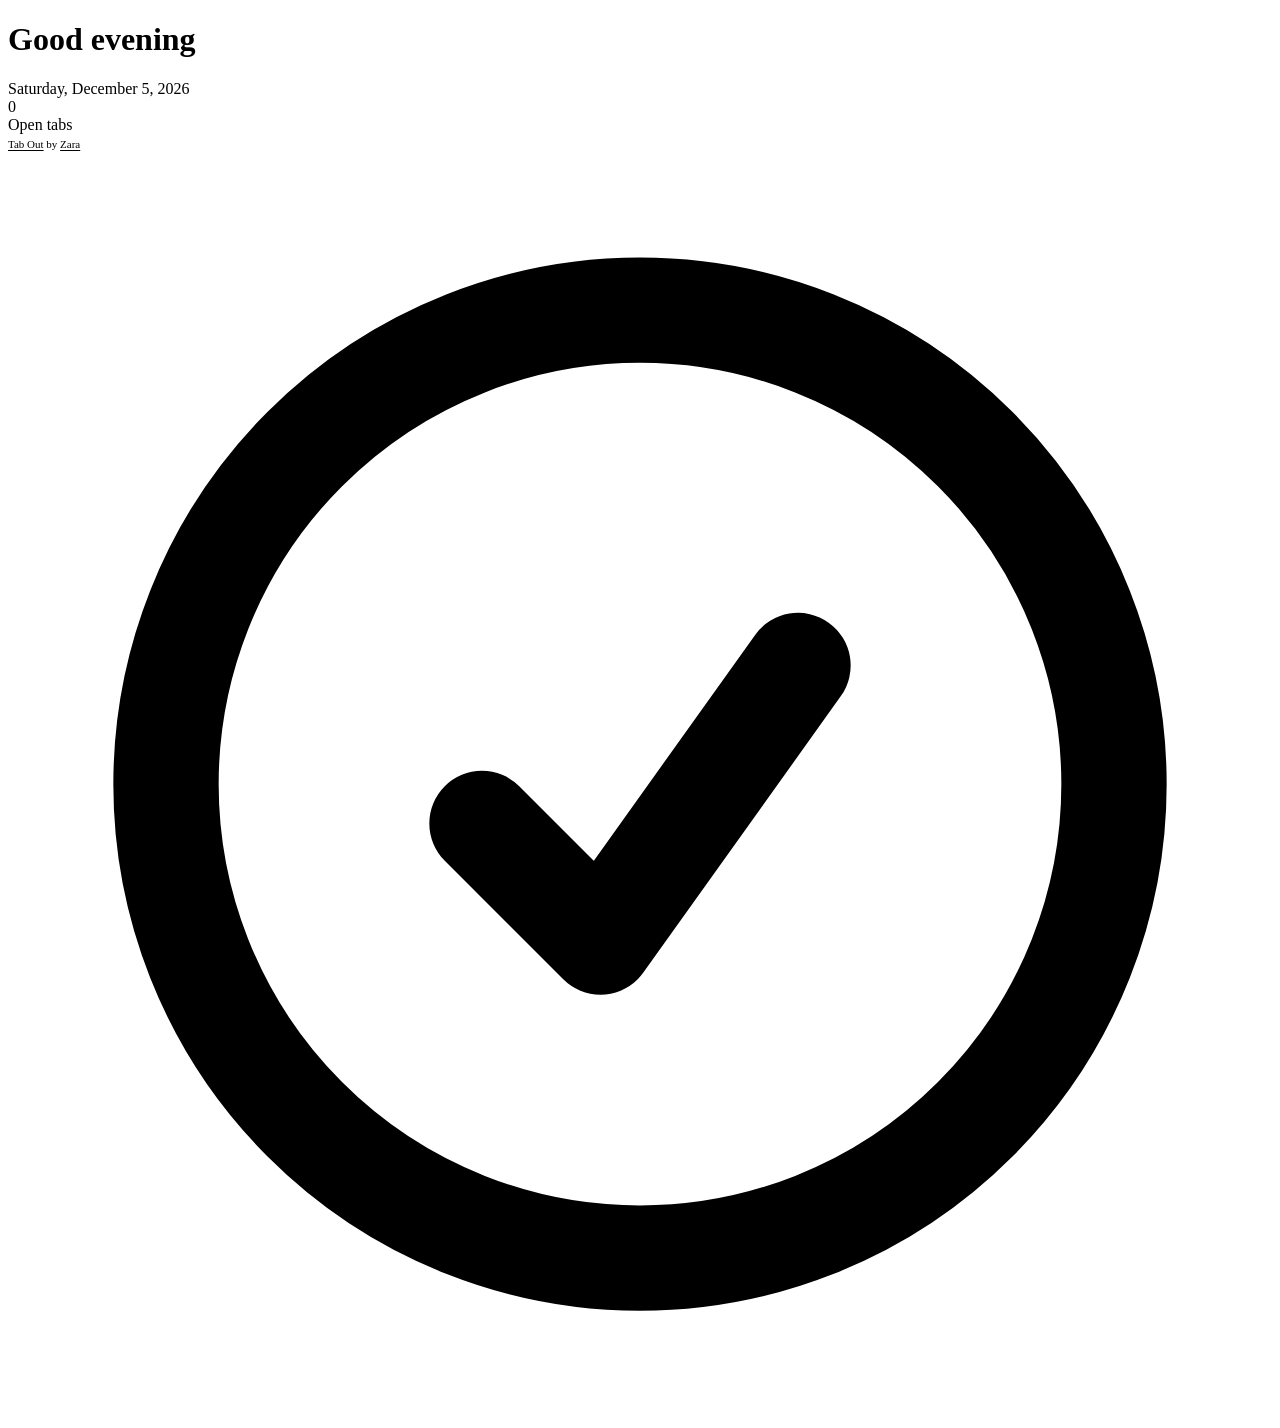
==== dashboard/index.html @ 4fc22e02 "Redesign dashboard for tab groups focus Left pane: - Chrome tab groups with collapsible tabs list - " ====
<!DOCTYPE html>
<html lang="en">
<head>
  <meta charset="UTF-8">
  <meta name="viewport" content="width=device-width, initial-scale=1.0">
  <title>Tab Out</title>

  <!-- Google Fonts: Newsreader (for headings/numbers) + DM Sans (for body text) -->
  <link rel="preconnect" href="https://fonts.googleapis.com">
  <link href="https://fonts.googleapis.com/css2?family=Newsreader:ital,opsz,wght@0,6..72,300;0,6..72,400;0,6..72,500;1,6..72,300;1,6..72,400&family=DM+Sans:wght@300;400;500;600&display=swap" rel="stylesheet">

  <link rel="stylesheet" href="style.css">
</head>
<body>
<div class="container">

  <!-- ================================================================
       UPDATE BANNER — appears when a new version is available on GitHub
       Hidden by default; app.js shows it if /api/update-status returns
       updateAvailable: true. Dismissible for the session with the X button.
       ================================================================ -->
  <div id="updateBanner" style="display:none" class="update-banner" role="alert" aria-live="polite">
    <div class="update-banner-left">
      <!-- Arrow-up-circle icon (Heroicons outline) — signals "something new" -->
      <svg xmlns="http://www.w3.org/2000/svg" fill="none" viewBox="0 0 24 24" stroke-width="1.5" stroke="currentColor" class="update-banner-icon">
        <path stroke-linecap="round" stroke-linejoin="round" d="M15 11.25l-3-3m0 0l-3 3m3-3v7.5M21 12a9 9 0 1 1-18 0 9 9 0 0 1 18 0z" />
      </svg>
      <span class="update-banner-text">A new version of Tab Out is available.</span>
    </div>
    <div class="update-banner-right">
      <!-- "Update now" button — triggers POST /api/update -->
      <button class="update-banner-btn" id="updateNowBtn">Update now</button>
      <!-- Dismiss button — hides the banner for this session only -->
      <button class="update-banner-dismiss" id="updateBannerDismiss" aria-label="Dismiss update notification">
        <svg xmlns="http://www.w3.org/2000/svg" fill="none" viewBox="0 0 24 24" stroke-width="2" stroke="currentColor">
          <path stroke-linecap="round" stroke-linejoin="round" d="M6 18L18 6M6 6l12 12" />
        </svg>
      </button>
    </div>
  </div>

  <!-- ================================================================
       HEADER — greeting on the left
       ================================================================ -->
  <header>
    <div class="header-left">
      <!-- "Good afternoon" — written by getGreeting() in app.js -->
      <h1 id="greeting"></h1>
      <!-- "Friday, April 4, 2026" — written by getDateDisplay() in app.js -->
      <div class="date" id="dateDisplay"></div>
    </div>
  </header>

  <!-- ================================================================
       TAB OUT DUPES BANNER — appears when you have extra Tab Out tabs open
       Hidden by default; app.js shows it when dupeTabOutCount > 1
       ================================================================ -->
  <div class="tab-cleanup-banner" id="tabOutDupeBanner" style="display:none">
    <div class="tab-cleanup-left">
      <div class="tab-cleanup-icon">
        <svg xmlns="http://www.w3.org/2000/svg" fill="none" viewBox="0 0 24 24" stroke-width="1.5" stroke="currentColor">
          <path stroke-linecap="round" stroke-linejoin="round" d="M15.75 17.25v3.375c0 .621-.504 1.125-1.125 1.125h-9.75a1.125 1.125 0 0 1-1.125-1.125V7.875c0-.621.504-1.125 1.125-1.125H6.75a9.06 9.06 0 0 1 1.5.124m7.5 10.376h3.375c.621 0 1.125-.504 1.125-1.125V11.25c0-4.46-3.243-8.161-7.5-8.876a9.06 9.06 0 0 0-1.5-.124H9.375c-.621 0-1.125.504-1.125 1.125v3.5m7.5 10.375H9.375a1.125 1.125 0 0 1-1.125-1.125v-9.25m12 6.625v-1.875a3.375 3.375 0 0 0-3.375-3.375h-1.5a1.125 1.125 0 0 1-1.125-1.125v-1.5a3.375 3.375 0 0 0-3.375-3.375H9.75" />
        </svg>
      </div>
      <div class="tab-cleanup-text">
        You have <strong id="tabOutDupeCount"></strong> Tab Out tabs open. Keep just this one?
      </div>
    </div>
    <button class="tab-cleanup-btn" data-action="close-tabout-dupes">Close extras</button>
  </div>

  <!-- ================================================================
       MAIN CONTENT AREA — two-column layout
       Left: Chrome tab groups
       Right: Ungrouped tabs
       ================================================================ -->
  <div class="dashboard-columns" id="dashboardColumns">

    <!-- LEFT COLUMN: Chrome Tab Groups -->
    <div class="active-section" id="tabGroupsSection" style="display:none">
      <div class="section-header">
        <h2>Tab Groups</h2>
        <div class="section-line"></div>
        <div class="section-count" id="tabGroupsSectionCount"></div>
      </div>
      <div class="tab-groups" id="tabGroupsContainer"></div>
    </div>

    <!-- RIGHT COLUMN: Ungrouped Tabs -->
    <div class="deferred-column" id="ungroupedColumn" style="display:none">
      <div class="section-header">
        <h2>Ungrouped Tabs</h2>
        <div class="section-line"></div>
        <div class="section-count" id="ungroupedCount"></div>
      </div>
      <div class="ungrouped-list" id="ungroupedList"></div>
    </div>

    <!-- OLD SECTIONS (hidden for now) -->
    <div class="active-section" id="openTabsSection" style="display:none">
      <div class="section-header">
        <h2 id="openTabsSectionTitle">Right now</h2>
        <div class="section-line"></div>
        <div class="section-count" id="openTabsSectionCount"></div>
      </div>
      <div class="missions" id="openTabsMissions"></div>
    </div>

    <div class="deferred-column" id="deferredColumn" style="display:none">
      <div class="section-header">
        <h2>Saved for later</h2>
        <div class="section-line"></div>
        <div class="section-count" id="deferredCount"></div>
      </div>

      <!-- Active checklist items — injected by renderDeferredList() in app.js -->
      <div class="deferred-list" id="deferredList"></div>

      <!-- Empty state — shown when no active deferred tabs -->
      <div class="deferred-empty" id="deferredEmpty" style="display:none">
        Nothing saved. Living in the moment.
      </div>

      <!-- Archive section — collapsed by default -->
      <div class="deferred-archive" id="deferredArchive" style="display:none">
        <button class="archive-toggle" id="archiveToggle">
          <svg class="archive-chevron" xmlns="http://www.w3.org/2000/svg" fill="none" viewBox="0 0 24 24" stroke-width="2" stroke="currentColor"><path stroke-linecap="round" stroke-linejoin="round" d="m19.5 8.25-7.5 7.5-7.5-7.5" /></svg>
          Archive
          <span class="archive-count" id="archiveCount"></span>
        </button>
        <div class="archive-body" id="archiveBody" style="display:none">
          <input type="text" class="archive-search" id="archiveSearch" placeholder="Search archived tabs...">
          <div class="archive-list" id="archiveList"></div>
        </div>
      </div>
    </div>

  </div><!-- end .dashboard-columns -->

  <!-- ================================================================
       FOOTER — global stats + refresh control
       ================================================================ -->
  <footer>
    <div class="footer-stats">
      <div class="stat">
        <div class="stat-num" id="statTabs">—</div>
        <div class="stat-label">Open tabs</div>
      </div>
    </div>
    <div class="last-refresh">
      <span style="color: var(--muted); font-size: 11px;"><a href="https://github.com/zarazhangrui/tab-out" target="_top" style="color: var(--muted); text-decoration: underline; text-underline-offset: 2px;">Tab Out</a> by <a href="https://x.com/zarazhangrui" target="_top" style="color: var(--muted); text-decoration: underline; text-underline-offset: 2px;">Zara</a></span>
    </div>
  </footer>

</div><!-- end .container -->

<!-- ================================================================
     TOAST — floats above everything, used for action confirmations
     Hidden by default via CSS (opacity:0, translateY)
     ================================================================ -->
<div class="toast" id="toast">
  <!-- Checkmark circle icon (Heroicons outline) -->
  <svg xmlns="http://www.w3.org/2000/svg" fill="none" viewBox="0 0 24 24" stroke-width="2" stroke="currentColor">
    <path stroke-linecap="round" stroke-linejoin="round" d="M9 12.75 11.25 15 15 9.75M21 12a9 9 0 1 1-18 0 9 9 0 0 1 18 0Z" />
  </svg>
  <span id="toastText"></span>
</div>

<!-- Main dashboard logic — loads last so the DOM is ready -->
<script src="app.js"></script>
</body>
</html>
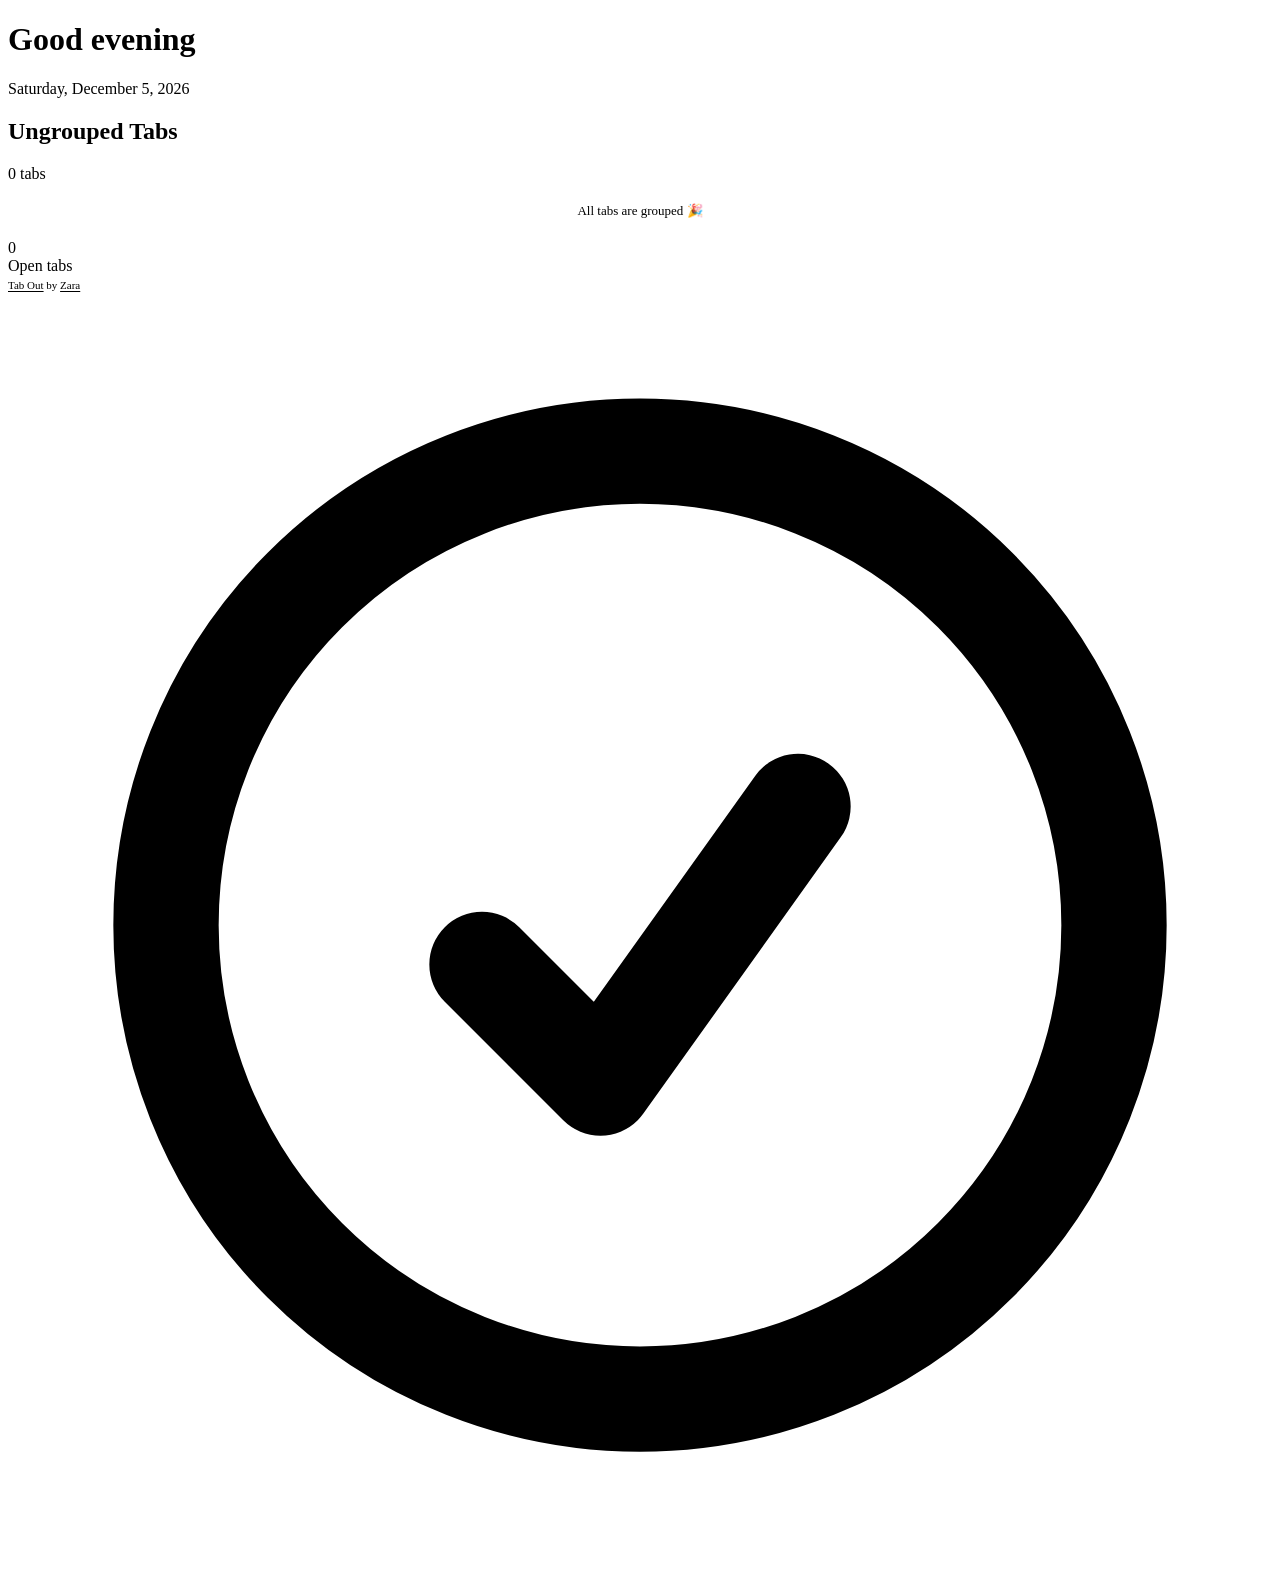
==== commit 0910056b: "Move Create Group button to bottom of tab groups - Removed from ungrouped tabs section - Now appears" ====
--- a/dashboard/index.html
+++ b/dashboard/index.html
@@ -94,6 +94,35 @@
         <div class="section-count" id="ungroupedCount"></div>
       </div>
       <div class="ungrouped-list" id="ungroupedList"></div>
+
+      <!-- SAVED FOR LATER (within same column) -->
+      <div id="deferredColumn" style="margin-top: 32px; padding-top: 24px; border-top: 1px solid var(--border); display: none;">
+        <div class="section-header" style="margin-bottom: 12px;">
+          <h3 style="font-size: 14px; font-weight: 600;">Saved for later</h3>
+          <div class="section-count" id="deferredCount"></div>
+        </div>
+
+        <!-- Active checklist items -->
+        <div class="deferred-list" id="deferredList"></div>
+
+        <!-- Empty state -->
+        <div class="deferred-empty" id="deferredEmpty" style="display:none">
+          Nothing saved. Living in the moment.
+        </div>
+
+        <!-- Archive section -->
+        <div class="deferred-archive" id="deferredArchive" style="display:none">
+          <button class="archive-toggle" id="archiveToggle">
+            <svg class="archive-chevron" xmlns="http://www.w3.org/2000/svg" fill="none" viewBox="0 0 24 24" stroke-width="2" stroke="currentColor"><path stroke-linecap="round" stroke-linejoin="round" d="m19.5 8.25-7.5 7.5-7.5-7.5" /></svg>
+            Archive
+            <span class="archive-count" id="archiveCount"></span>
+          </button>
+          <div class="archive-body" id="archiveBody" style="display:none">
+            <input type="text" class="archive-search" id="archiveSearch" placeholder="Search archived tabs...">
+            <div class="archive-list" id="archiveList"></div>
+          </div>
+        </div>
+      </div>
     </div>
 
     <!-- OLD SECTIONS (hidden for now) -->
@@ -106,34 +135,6 @@
       <div class="missions" id="openTabsMissions"></div>
     </div>
 
-    <div class="deferred-column" id="deferredColumn" style="display:none">
-      <div class="section-header">
-        <h2>Saved for later</h2>
-        <div class="section-line"></div>
-        <div class="section-count" id="deferredCount"></div>
-      </div>
-
-      <!-- Active checklist items — injected by renderDeferredList() in app.js -->
-      <div class="deferred-list" id="deferredList"></div>
-
-      <!-- Empty state — shown when no active deferred tabs -->
-      <div class="deferred-empty" id="deferredEmpty" style="display:none">
-        Nothing saved. Living in the moment.
-      </div>
-
-      <!-- Archive section — collapsed by default -->
-      <div class="deferred-archive" id="deferredArchive" style="display:none">
-        <button class="archive-toggle" id="archiveToggle">
-          <svg class="archive-chevron" xmlns="http://www.w3.org/2000/svg" fill="none" viewBox="0 0 24 24" stroke-width="2" stroke="currentColor"><path stroke-linecap="round" stroke-linejoin="round" d="m19.5 8.25-7.5 7.5-7.5-7.5" /></svg>
-          Archive
-          <span class="archive-count" id="archiveCount"></span>
-        </button>
-        <div class="archive-body" id="archiveBody" style="display:none">
-          <input type="text" class="archive-search" id="archiveSearch" placeholder="Search archived tabs...">
-          <div class="archive-list" id="archiveList"></div>
-        </div>
-      </div>
-    </div>
 
   </div><!-- end .dashboard-columns -->
 
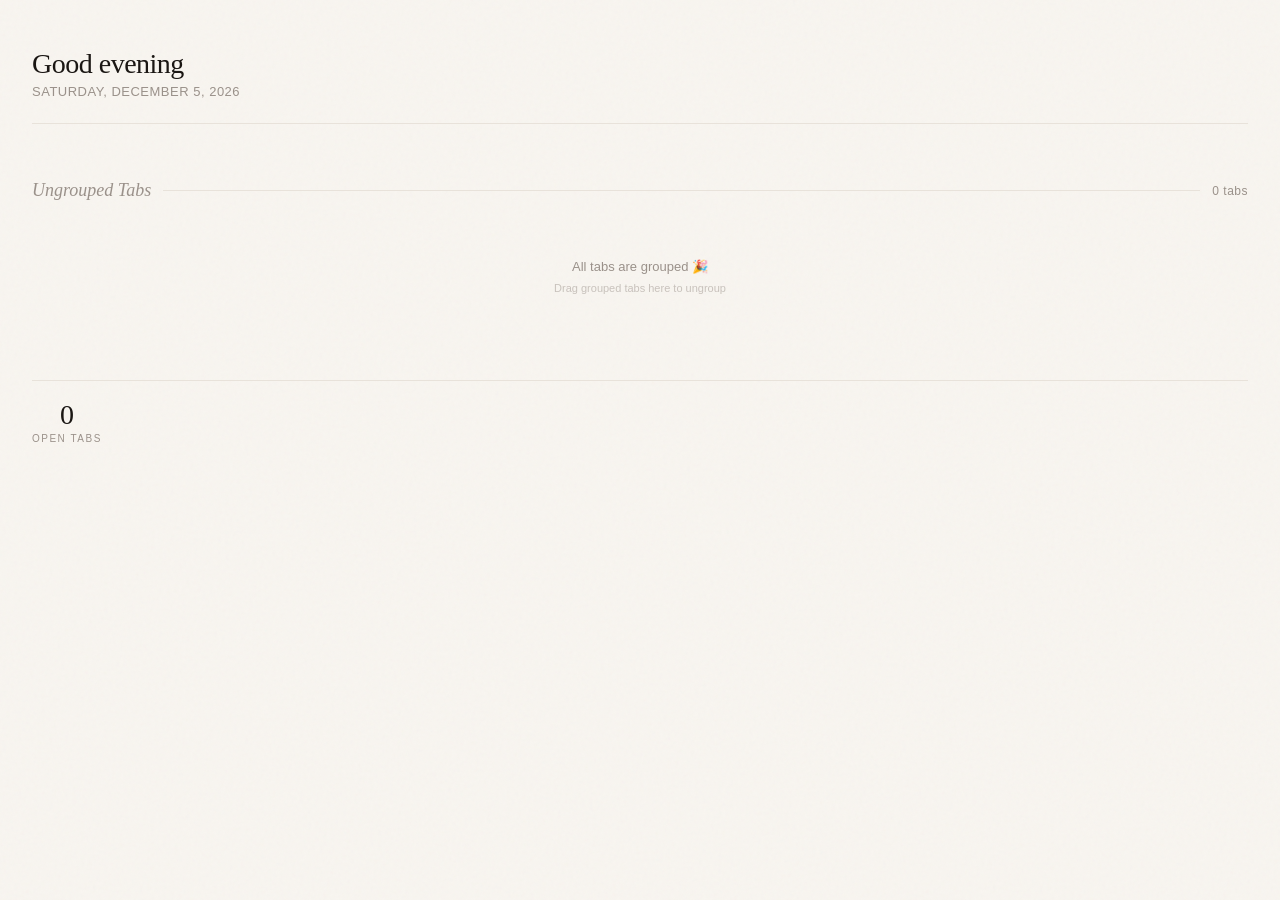
==== commit 50bc3753: "Simplify group creation and add drag-to-ungroup functionality - Group creation now only requires nam" ====
--- a/dashboard/index.html
+++ b/dashboard/index.html
@@ -15,31 +15,6 @@
 <div class="container">
 
   <!-- ================================================================
-       UPDATE BANNER — appears when a new version is available on GitHub
-       Hidden by default; app.js shows it if /api/update-status returns
-       updateAvailable: true. Dismissible for the session with the X button.
-       ================================================================ -->
-  <div id="updateBanner" style="display:none" class="update-banner" role="alert" aria-live="polite">
-    <div class="update-banner-left">
-      <!-- Arrow-up-circle icon (Heroicons outline) — signals "something new" -->
-      <svg xmlns="http://www.w3.org/2000/svg" fill="none" viewBox="0 0 24 24" stroke-width="1.5" stroke="currentColor" class="update-banner-icon">
-        <path stroke-linecap="round" stroke-linejoin="round" d="M15 11.25l-3-3m0 0l-3 3m3-3v7.5M21 12a9 9 0 1 1-18 0 9 9 0 0 1 18 0z" />
-      </svg>
-      <span class="update-banner-text">A new version of Tab Out is available.</span>
-    </div>
-    <div class="update-banner-right">
-      <!-- "Update now" button — triggers POST /api/update -->
-      <button class="update-banner-btn" id="updateNowBtn">Update now</button>
-      <!-- Dismiss button — hides the banner for this session only -->
-      <button class="update-banner-dismiss" id="updateBannerDismiss" aria-label="Dismiss update notification">
-        <svg xmlns="http://www.w3.org/2000/svg" fill="none" viewBox="0 0 24 24" stroke-width="2" stroke="currentColor">
-          <path stroke-linecap="round" stroke-linejoin="round" d="M6 18L18 6M6 6l12 12" />
-        </svg>
-      </button>
-    </div>
-  </div>
-
-  <!-- ================================================================
        HEADER — greeting on the left
        ================================================================ -->
   <header>
@@ -50,24 +25,6 @@
       <div class="date" id="dateDisplay"></div>
     </div>
   </header>
-
-  <!-- ================================================================
-       TAB OUT DUPES BANNER — appears when you have extra Tab Out tabs open
-       Hidden by default; app.js shows it when dupeTabOutCount > 1
-       ================================================================ -->
-  <div class="tab-cleanup-banner" id="tabOutDupeBanner" style="display:none">
-    <div class="tab-cleanup-left">
-      <div class="tab-cleanup-icon">
-        <svg xmlns="http://www.w3.org/2000/svg" fill="none" viewBox="0 0 24 24" stroke-width="1.5" stroke="currentColor">
-          <path stroke-linecap="round" stroke-linejoin="round" d="M15.75 17.25v3.375c0 .621-.504 1.125-1.125 1.125h-9.75a1.125 1.125 0 0 1-1.125-1.125V7.875c0-.621.504-1.125 1.125-1.125H6.75a9.06 9.06 0 0 1 1.5.124m7.5 10.376h3.375c.621 0 1.125-.504 1.125-1.125V11.25c0-4.46-3.243-8.161-7.5-8.876a9.06 9.06 0 0 0-1.5-.124H9.375c-.621 0-1.125.504-1.125 1.125v3.5m7.5 10.375H9.375a1.125 1.125 0 0 1-1.125-1.125v-9.25m12 6.625v-1.875a3.375 3.375 0 0 0-3.375-3.375h-1.5a1.125 1.125 0 0 1-1.125-1.125v-1.5a3.375 3.375 0 0 0-3.375-3.375H9.75" />
-        </svg>
-      </div>
-      <div class="tab-cleanup-text">
-        You have <strong id="tabOutDupeCount"></strong> Tab Out tabs open. Keep just this one?
-      </div>
-    </div>
-    <button class="tab-cleanup-btn" data-action="close-tabout-dupes">Close extras</button>
-  </div>
 
   <!-- ================================================================
        MAIN CONTENT AREA — two-column layout
@@ -149,7 +106,6 @@
       </div>
     </div>
     <div class="last-refresh">
-      <span style="color: var(--muted); font-size: 11px;"><a href="https://github.com/zarazhangrui/tab-out" target="_top" style="color: var(--muted); text-decoration: underline; text-underline-offset: 2px;">Tab Out</a> by <a href="https://x.com/zarazhangrui" target="_top" style="color: var(--muted); text-decoration: underline; text-underline-offset: 2px;">Zara</a></span>
     </div>
   </footer>
 
--- a/dashboard/style.css
+++ b/dashboard/style.css
@@ -0,0 +1,1169 @@
+/* ============================================================
+   Tab Mission Control — Dashboard Styles
+   Extracted directly from mockup.html — do not modify unless
+   also updating the mockup. This is the approved design.
+   ============================================================ */
+
+:root {
+  --ink: #1a1613;
+  --paper: #f8f5f0;
+  --warm-gray: #e8e2da;
+  --muted: #9a918a;
+  --accent-amber: #c8713a;
+  --accent-sage: #5a7a62;
+  --accent-slate: #5a6b7a;
+  --accent-rose: #b35a5a;
+  --status-active: #3d7a4a;
+  --status-cooling: #b8892e;
+  --status-abandoned: #b35a5a;
+  --card-bg: #fffdf9;
+  --shadow: rgba(26, 22, 19, 0.06);
+}
+
+* { margin: 0; padding: 0; box-sizing: border-box; }
+
+body {
+  font-family: 'DM Sans', sans-serif;
+  background: var(--paper);
+  color: var(--ink);
+  min-height: 100vh;
+  -webkit-font-smoothing: antialiased;
+}
+
+/* Subtle paper texture */
+body::before {
+  content: '';
+  position: fixed;
+  inset: 0;
+  background-image: url("data:image/svg+xml,%3Csvg viewBox='0 0 256 256' xmlns='http://www.w3.org/2000/svg'%3E%3Cfilter id='noise'%3E%3CfeTurbulence type='fractalNoise' baseFrequency='0.9' numOctaves='4' stitchTiles='stitch'/%3E%3C/filter%3E%3Crect width='100%25' height='100%25' filter='url(%23noise)' opacity='0.03'/%3E%3C/svg%3E");
+  pointer-events: none;
+  z-index: 0;
+}
+
+.container {
+  position: relative;
+  z-index: 1;
+  max-width: 1400px;
+  margin: 0 auto;
+  padding: 48px 32px 80px;
+}
+
+/* ---- Header ---- */
+header {
+  display: flex;
+  justify-content: space-between;
+  align-items: flex-start;
+  margin-bottom: 48px;
+  padding-bottom: 24px;
+  border-bottom: 1px solid var(--warm-gray);
+}
+
+.header-left h1 {
+  font-family: 'Newsreader', serif;
+  font-weight: 300;
+  font-size: 28px;
+  letter-spacing: -0.5px;
+  color: var(--ink);
+  margin-bottom: 4px;
+}
+
+.header-left .date {
+  font-size: 13px;
+  color: var(--muted);
+  font-weight: 400;
+  letter-spacing: 0.5px;
+  text-transform: uppercase;
+}
+
+/* ---- Tab cleanup banner ---- */
+.tab-cleanup-banner {
+  background: linear-gradient(135deg, rgba(200, 113, 58, 0.04), rgba(200, 113, 58, 0.09));
+  border: 1px solid rgba(200, 113, 58, 0.18);
+  border-radius: 8px;
+  padding: 16px 24px;
+  display: flex;
+  align-items: center;
+  justify-content: space-between;
+  margin-bottom: 16px;
+}
+
+.tab-cleanup-left {
+  display: flex;
+  align-items: center;
+  gap: 16px;
+}
+
+.tab-cleanup-icon {
+  width: 36px;
+  height: 36px;
+  border-radius: 50%;
+  background: rgba(200, 113, 58, 0.1);
+  display: flex;
+  align-items: center;
+  justify-content: center;
+  flex-shrink: 0;
+}
+
+.tab-cleanup-icon svg {
+  width: 18px;
+  height: 18px;
+  color: var(--accent-amber);
+}
+
+.tab-cleanup-text {
+  font-size: 13px;
+  color: var(--ink);
+  line-height: 1.5;
+}
+
+.tab-cleanup-text strong {
+  font-weight: 600;
+}
+
+.tab-cleanup-btn {
+  font-family: 'DM Sans', sans-serif;
+  font-size: 12px;
+  font-weight: 600;
+  padding: 8px 20px;
+  border-radius: 6px;
+  border: none;
+  background: var(--accent-amber);
+  color: white;
+  cursor: pointer;
+  transition: all 0.2s;
+  white-space: nowrap;
+}
+
+.tab-cleanup-btn:hover {
+  opacity: 0.85;
+  transform: translateY(-1px);
+}
+
+/* ---- Nudge banner ---- */
+.nudge-banner {
+  background: linear-gradient(135deg, rgba(179, 90, 90, 0.04), rgba(179, 90, 90, 0.08));
+  border: 1px solid rgba(179, 90, 90, 0.15);
+  border-radius: 8px;
+  padding: 16px 24px;
+  display: flex;
+  align-items: center;
+  gap: 16px;
+  margin-bottom: 40px;
+}
+
+.nudge-icon {
+  width: 36px;
+  height: 36px;
+  border-radius: 50%;
+  background: rgba(179, 90, 90, 0.1);
+  display: flex;
+  align-items: center;
+  justify-content: center;
+  flex-shrink: 0;
+}
+
+.nudge-icon svg {
+  width: 18px;
+  height: 18px;
+  color: var(--status-abandoned);
+}
+
+.nudge-text {
+  font-size: 13px;
+  color: var(--ink);
+  line-height: 1.5;
+}
+
+.nudge-text strong {
+  font-weight: 600;
+}
+
+/* ---- Section Headers ---- */
+.section-header {
+  display: flex;
+  align-items: center;
+  gap: 12px;
+  margin-bottom: 20px;
+  margin-top: 8px;
+}
+
+.section-header h2 {
+  font-family: 'Newsreader', serif;
+  font-weight: 400;
+  font-size: 18px;
+  font-style: italic;
+  color: var(--muted);
+  white-space: nowrap;
+}
+
+.section-line {
+  flex: 1;
+  height: 1px;
+  background: var(--warm-gray);
+}
+
+.section-count {
+  font-size: 12px;
+  color: var(--muted);
+  font-weight: 500;
+  letter-spacing: 0.5px;
+  white-space: nowrap;
+}
+
+/* ---- Mission Cards ---- */
+.missions {
+  display: grid;
+  grid-template-columns: repeat(auto-fill, minmax(280px, 1fr));
+  gap: 12px;
+  margin-bottom: 40px;
+}
+
+.mission-card {
+  background: var(--card-bg);
+  border: 1px solid var(--warm-gray);
+  border-radius: 8px;
+  padding: 16px 18px;
+  display: flex;
+  flex-direction: column;
+  gap: 8px;
+  transition: box-shadow 0.25s ease, transform 0.25s ease;
+  cursor: pointer;
+  position: relative;
+  overflow: hidden;
+}
+
+/* Colored top border instead of side bar for grid cards */
+.mission-card::before {
+  content: '';
+  position: absolute;
+  top: 0;
+  left: 0;
+  right: 0;
+  height: 3px;
+  background: var(--warm-gray);
+}
+
+.mission-card.has-active-bar::before { background: var(--status-active); }
+.mission-card.has-amber-bar::before { background: var(--accent-amber); }
+.mission-card.has-neutral-bar::before { background: var(--warm-gray); }
+
+.mission-card:hover {
+  box-shadow: 0 4px 20px var(--shadow);
+  transform: translateY(-1px);
+}
+
+/* Closing animation — card scales down and fades out */
+.mission-card.closing {
+  opacity: 0;
+  transform: scale(0.9);
+  transition: opacity 0.25s ease, transform 0.25s ease;
+  pointer-events: none;
+}
+
+.mission-card.collapsed {
+  display: none !important;
+}
+
+/* Old side status bar — hidden, replaced by top border via ::before */
+.status-bar {
+  display: none;
+}
+
+.mission-content {
+  min-width: 0;
+}
+
+/* Hide the right-side meta (page count) — info is already in the badge */
+.mission-meta {
+  display: none;
+}
+
+.mission-top {
+  display: flex;
+  align-items: center;
+  gap: 10px;
+  margin-bottom: 6px;
+  flex-wrap: wrap;
+}
+
+.mission-name {
+  font-weight: 600;
+  font-size: 15px;
+  color: var(--ink);
+  letter-spacing: -0.2px;
+}
+
+.mission-tag {
+  font-size: 10px;
+  text-transform: uppercase;
+  letter-spacing: 1px;
+  font-weight: 600;
+  padding: 2px 8px;
+  border-radius: 3px;
+}
+
+.mission-tag.active {
+  color: var(--status-active);
+  background: rgba(61, 122, 74, 0.08);
+}
+
+.mission-tag.cooling {
+  color: var(--status-cooling);
+  background: rgba(184, 137, 46, 0.08);
+}
+
+.mission-tag.abandoned {
+  color: var(--status-abandoned);
+  background: rgba(179, 90, 90, 0.08);
+}
+
+/* Tab indicator badge — shows how many Chrome tabs are still open for this mission */
+.open-tabs-badge {
+  display: inline-flex;
+  align-items: center;
+  gap: 4px;
+  font-size: 10px;
+  font-weight: 500;
+  color: var(--accent-amber);
+  background: rgba(200, 113, 58, 0.08);
+  padding: 2px 8px;
+  border-radius: 3px;
+}
+
+.open-tabs-badge svg {
+  width: 10px;
+  height: 10px;
+}
+
+.mission-summary {
+  font-size: 13px;
+  color: var(--muted);
+  line-height: 1.5;
+  margin-bottom: 8px;
+}
+
+.mission-pages {
+  display: flex;
+  flex-direction: column;
+  gap: 0;
+}
+
+/* ---- Tab row — each tab is a full-width row with favicon, title, and actions ---- */
+.page-chip {
+  font-size: 13px;
+  color: var(--ink);
+  background: transparent;
+  padding: 8px 4px;
+  border-radius: 0;
+  border: none;
+  border-bottom: 1px solid rgba(154, 145, 138, 0.1);
+  position: relative;
+  display: flex;
+  align-items: center;
+  gap: 8px;
+  line-height: 1.4;
+}
+
+.page-chip:last-child,
+.page-chip-overflow {
+  border-bottom: none;
+}
+
+/* Favicon */
+.chip-favicon {
+  width: 16px;
+  height: 16px;
+  flex-shrink: 0;
+  border-radius: 2px;
+}
+
+/* Title text — wraps naturally, no truncation */
+.chip-text {
+  flex: 1;
+  min-width: 0;
+  /* Show up to 2 lines, then ellipsis */
+  display: -webkit-box;
+  -webkit-line-clamp: 2;
+  -webkit-box-orient: vertical;
+  overflow: hidden;
+}
+
+/* Duplicate badge */
+.chip-dupe-badge {
+  color: var(--accent-amber);
+  font-weight: 600;
+}
+
+/* Duplicate border highlight */
+.chip-has-dupes {
+  border-color: rgba(200, 113, 58, 0.25);
+}
+
+/* Action buttons grouped on the right */
+.chip-actions {
+  display: flex;
+  align-items: center;
+  gap: 2px;
+  flex-shrink: 0;
+  margin-left: auto;
+}
+
+/* ---- Chip action buttons (save + close) ---- */
+.chip-action {
+  display: inline-flex;
+  align-items: center;
+  justify-content: center;
+  background: none;
+  border: none;
+  color: var(--muted);
+  cursor: pointer;
+  padding: 4px;
+  border-radius: 4px;
+  opacity: 0.35;
+  transition: opacity 0.15s, color 0.15s, background 0.15s;
+  flex-shrink: 0;
+}
+
+.chip-action svg {
+  width: 15px;
+  height: 15px;
+}
+
+.chip-action:hover {
+  opacity: 1;
+  background: rgba(154, 145, 138, 0.1);
+}
+
+.chip-save:hover {
+  color: var(--accent-sage);
+  background: rgba(90, 122, 98, 0.08);
+}
+
+.chip-close:hover {
+  color: var(--status-abandoned);
+  background: rgba(179, 90, 90, 0.08);
+}
+
+.page-chip.clickable {
+  cursor: pointer;
+  transition: background 0.15s ease;
+}
+
+.page-chip.clickable:hover {
+  background: rgba(200, 113, 58, 0.04);
+}
+
+/* "+N more" overflow chip */
+.page-chip-overflow {
+  font-size: 12px;
+  color: var(--muted);
+  padding: 6px 4px;
+}
+
+/* mission-meta hidden — see above */
+
+.mission-time {
+  font-size: 12px;
+  color: var(--muted);
+  margin-bottom: 4px;
+}
+
+.mission-page-count {
+  font-size: 20px;
+  font-family: 'Newsreader', serif;
+  font-weight: 300;
+  color: var(--ink);
+  line-height: 1;
+}
+
+.mission-page-label {
+  font-size: 10px;
+  color: var(--muted);
+  text-transform: uppercase;
+  letter-spacing: 1px;
+}
+
+/* ---- Actions row ---- */
+.actions {
+  display: flex;
+  gap: 8px;
+  margin-top: 10px;
+}
+
+.action-btn {
+  font-size: 11px;
+  font-family: 'DM Sans', sans-serif;
+  font-weight: 500;
+  padding: 5px 14px;
+  border-radius: 4px;
+  border: 1px solid var(--warm-gray);
+  background: var(--card-bg);
+  color: var(--muted);
+  cursor: pointer;
+  transition: all 0.2s;
+  display: inline-flex;
+  align-items: center;
+  gap: 5px;
+}
+
+.action-btn:hover {
+  border-color: var(--ink);
+  color: var(--ink);
+}
+
+.action-btn svg {
+  width: 12px;
+  height: 12px;
+}
+
+.action-btn.primary {
+  background: var(--ink);
+  color: var(--paper);
+  border-color: var(--ink);
+}
+
+.action-btn.primary:hover {
+  opacity: 0.85;
+}
+
+.action-btn.close-tabs {
+  border-color: rgba(200, 113, 58, 0.3);
+  color: var(--accent-amber);
+  background: rgba(200, 113, 58, 0.04);
+}
+
+.action-btn.close-tabs:hover {
+  background: rgba(200, 113, 58, 0.1);
+  border-color: var(--accent-amber);
+}
+
+.action-btn.save-tabs {
+  border-color: rgba(90, 122, 98, 0.3);
+  color: var(--accent-sage);
+  background: rgba(90, 122, 98, 0.04);
+}
+
+.action-btn.save-tabs:hover {
+  background: rgba(90, 122, 98, 0.1);
+  border-color: var(--accent-sage);
+}
+
+.action-btn.danger {
+  color: var(--status-abandoned);
+}
+
+.action-btn.danger:hover {
+  border-color: var(--status-abandoned);
+  color: var(--status-abandoned);
+}
+
+/* ---- Toast notification ---- */
+.toast {
+  position: fixed;
+  bottom: 32px;
+  left: 50%;
+  transform: translateX(-50%) translateY(80px);
+  background: var(--ink);
+  color: var(--paper);
+  font-family: 'DM Sans', sans-serif;
+  font-size: 13px;
+  font-weight: 500;
+  padding: 12px 24px;
+  border-radius: 8px;
+  box-shadow: 0 8px 32px rgba(0,0,0,0.2);
+  z-index: 100;
+  opacity: 0;
+  transition: all 0.4s cubic-bezier(0.16, 1, 0.3, 1);
+  pointer-events: none;
+  display: flex;
+  align-items: center;
+  gap: 8px;
+}
+
+.toast.visible {
+  opacity: 1;
+  transform: translateX(-50%) translateY(0);
+}
+
+.toast svg {
+  width: 16px;
+  height: 16px;
+  color: var(--status-active);
+}
+
+/* ---- Footer ---- */
+footer {
+  margin-top: 48px;
+  padding-top: 20px;
+  border-top: 1px solid var(--warm-gray);
+  display: flex;
+  justify-content: space-between;
+  align-items: center;
+}
+
+.footer-stats {
+  display: flex;
+  gap: 32px;
+}
+
+.stat {
+  text-align: center;
+}
+
+.stat-num {
+  font-family: 'Newsreader', serif;
+  font-size: 28px;
+  font-weight: 300;
+  color: var(--ink);
+  line-height: 1;
+  transition: all 0.3s;
+}
+
+.stat-label {
+  font-size: 10px;
+  text-transform: uppercase;
+  letter-spacing: 1.5px;
+  color: var(--muted);
+  margin-top: 4px;
+}
+
+.last-refresh {
+  font-size: 11px;
+  color: var(--muted);
+}
+
+.refresh-btn {
+  font-family: 'DM Sans', sans-serif;
+  font-size: 11px;
+  font-weight: 500;
+  color: var(--accent-amber);
+  background: none;
+  border: none;
+  cursor: pointer;
+  text-decoration: underline;
+  text-underline-offset: 2px;
+}
+
+/* ---- Animations ---- */
+@keyframes fadeUp {
+  from { opacity: 0; transform: translateY(12px); }
+  to { opacity: 1; transform: translateY(0); }
+}
+
+header { animation: fadeUp 0.5s ease both; }
+.tab-cleanup-banner { animation: fadeUp 0.5s ease 0.1s both; }
+.nudge-banner { animation: fadeUp 0.5s ease 0.15s both; }
+.active-section .section-header { animation: fadeUp 0.5s ease 0.2s both; }
+.active-section .missions .mission-card:nth-child(1) { animation: fadeUp 0.4s ease 0.25s both; }
+.active-section .missions .mission-card:nth-child(2) { animation: fadeUp 0.4s ease 0.3s both; }
+.active-section .missions .mission-card:nth-child(3) { animation: fadeUp 0.4s ease 0.35s both; }
+.active-section .missions .mission-card:nth-child(4) { animation: fadeUp 0.4s ease 0.4s both; }
+.abandoned-section .section-header { animation: fadeUp 0.5s ease 0.45s both; }
+.abandoned-section .missions .mission-card:nth-child(1) { animation: fadeUp 0.4s ease 0.5s both; }
+.abandoned-section .missions .mission-card:nth-child(2) { animation: fadeUp 0.4s ease 0.55s both; }
+.abandoned-section .missions .mission-card:nth-child(3) { animation: fadeUp 0.4s ease 0.6s both; }
+footer { animation: fadeUp 0.5s ease 0.65s both; }
+
+.deferred-list .deferred-item:nth-child(1) { animation-delay: 0.05s; }
+.deferred-list .deferred-item:nth-child(2) { animation-delay: 0.1s; }
+.deferred-list .deferred-item:nth-child(3) { animation-delay: 0.15s; }
+.deferred-list .deferred-item:nth-child(4) { animation-delay: 0.2s; }
+.deferred-list .deferred-item:nth-child(5) { animation-delay: 0.25s; }
+.deferred-column .section-header { animation: fadeUp 0.5s ease 0.1s both; }
+
+
+/* ================================================================
+   STATIC DEFAULT VIEW — new elements added for "AI on demand"
+   ================================================================ */
+
+/* ---- Neutral status bar (domain-grouped cards, no AI color) ---- */
+.status-bar.neutral {
+  background: var(--warm-gray);
+}
+
+/* ---- "Domain" tag on static domain cards ---- */
+.mission-tag.neutral {
+  color: var(--muted);
+  background: rgba(154, 145, 138, 0.1);
+}
+
+/* ================================================================
+   MISSIONS EMPTY STATE
+   Shown when all mission cards have been closed.
+   A calm, satisfying "you did it" moment.
+   ================================================================ */
+
+.missions-empty-state {
+  /* Takes the full grid width — span all columns */
+  grid-column: 1 / -1;
+
+  display: flex;
+  flex-direction: column;
+  align-items: center;
+  justify-content: center;
+  gap: 12px;
+
+  padding: 56px 24px;
+  text-align: center;
+
+  animation: fadeUp 0.5s ease both;
+}
+
+/* CSS-drawn checkmark in a glowing circle */
+.empty-checkmark {
+  width: 56px;
+  height: 56px;
+  border-radius: 50%;
+  background: rgba(90, 122, 98, 0.1);
+  border: 1.5px solid rgba(90, 122, 98, 0.3);
+
+  /* Soft sage glow */
+  box-shadow: 0 0 0 8px rgba(90, 122, 98, 0.05),
+              0 0 0 16px rgba(90, 122, 98, 0.03);
+
+  display: flex;
+  align-items: center;
+  justify-content: center;
+
+  /* Pop in with a gentle scale animation */
+  animation: checkPop 0.5s cubic-bezier(0.34, 1.56, 0.64, 1) 0.1s both;
+}
+
+.empty-checkmark svg {
+  width: 26px;
+  height: 26px;
+  color: var(--accent-sage);
+  stroke-width: 2.5;
+}
+
+@keyframes checkPop {
+  from { transform: scale(0.6); opacity: 0; }
+  to   { transform: scale(1);   opacity: 1; }
+}
+
+.empty-title {
+  font-family: 'Newsreader', serif;
+  font-size: 20px;
+  font-weight: 400;
+  font-style: italic;
+  color: var(--ink);
+  letter-spacing: -0.3px;
+}
+
+.empty-subtitle {
+  font-size: 13px;
+  color: var(--muted);
+  font-weight: 400;
+  letter-spacing: 0.3px;
+}
+
+
+/* ================================================================
+   UPDATE BANNER
+   Appears at the very top of the page when a new version is available.
+   Intentionally thin and unobtrusive — it's informational, not urgent.
+   The warm sage green palette feels calm and positive ("new thing!"),
+   contrasting with the amber/rose warning tones used elsewhere.
+   ================================================================ */
+
+.update-banner {
+  /* Thin bar — sits above the header, below the container's top padding */
+  display: flex;
+  align-items: center;
+  justify-content: space-between;
+  gap: 12px;
+
+  /* Sage green tint — matches accent-sage but very light */
+  background: linear-gradient(135deg, rgba(90, 122, 98, 0.05), rgba(90, 122, 98, 0.10));
+  border: 1px solid rgba(90, 122, 98, 0.22);
+  border-radius: 8px;
+  padding: 10px 16px;
+
+  /* Push the header down slightly */
+  margin-bottom: 24px;
+
+  /* Slide in from above when it appears */
+  animation: bannerSlideIn 0.35s cubic-bezier(0.16, 1, 0.3, 1) both;
+}
+
+@keyframes bannerSlideIn {
+  from { opacity: 0; transform: translateY(-8px); }
+  to   { opacity: 1; transform: translateY(0); }
+}
+
+/* Left cluster: icon + text */
+.update-banner-left {
+  display: flex;
+  align-items: center;
+  gap: 10px;
+  flex: 1;
+  min-width: 0; /* prevents text overflow from breaking layout */
+}
+
+.update-banner-icon {
+  width: 16px;
+  height: 16px;
+  color: var(--accent-sage);
+  flex-shrink: 0;
+  opacity: 0.85;
+}
+
+.update-banner-text {
+  font-size: 13px;
+  color: var(--ink);
+  font-weight: 400;
+  line-height: 1.4;
+  opacity: 0.85;
+}
+
+/* Right cluster: action button + dismiss X */
+.update-banner-right {
+  display: flex;
+  align-items: center;
+  gap: 8px;
+  flex-shrink: 0;
+}
+
+/* "Update now" button — small, filled, sage green */
+.update-banner-btn {
+  font-family: 'DM Sans', sans-serif;
+  font-size: 12px;
+  font-weight: 500;
+  color: #fff;
+  background: var(--accent-sage);
+  border: none;
+  border-radius: 5px;
+  padding: 5px 12px;
+  cursor: pointer;
+  letter-spacing: 0.2px;
+  transition: background 0.2s, opacity 0.2s;
+  white-space: nowrap;
+}
+
+.update-banner-btn:hover {
+  background: #4a6952; /* slightly darker sage */
+}
+
+.update-banner-btn:disabled {
+  opacity: 0.55;
+  cursor: not-allowed;
+}
+
+/* Dismiss X button — minimal, icon-only */
+.update-banner-dismiss {
+  display: flex;
+  align-items: center;
+  justify-content: center;
+  width: 24px;
+  height: 24px;
+  border: none;
+  background: transparent;
+  cursor: pointer;
+  border-radius: 4px;
+  color: var(--muted);
+  transition: background 0.15s, color 0.15s;
+  padding: 0;
+  flex-shrink: 0;
+}
+
+.update-banner-dismiss:hover {
+  background: rgba(26, 22, 19, 0.06);
+  color: var(--ink);
+}
+
+.update-banner-dismiss svg {
+  width: 14px;
+  height: 14px;
+}
+
+
+/* ================================================================
+   SAVED FOR LATER — Checklist Column + Archive
+   ================================================================ */
+
+/* ---- Two-column layout ---- */
+.dashboard-columns {
+  display: flex;
+  gap: 32px;
+  align-items: flex-start;
+}
+
+/* Open tabs column takes most of the space */
+.dashboard-columns .active-section {
+  flex: 1;
+  min-width: 0;
+}
+
+/* Saved for later column — equal width with left column, scrolls independently */
+.deferred-column {
+  flex: 1;
+  min-width: 0;
+  position: sticky;
+  top: 32px;
+  max-height: calc(100vh - 64px);
+  overflow-y: auto;
+}
+
+/* On narrow screens, stack vertically */
+@media (max-width: 800px) {
+  .dashboard-columns {
+    flex-direction: column;
+  }
+  .deferred-column {
+    width: 100%;
+    position: static;
+  }
+}
+
+/* ---- Checklist items ---- */
+.deferred-item {
+  display: flex;
+  align-items: flex-start;
+  gap: 10px;
+  padding: 10px 0;
+  border-bottom: 1px solid rgba(154, 145, 138, 0.12);
+  animation: fadeUp 0.3s ease both;
+}
+
+.deferred-item:last-child {
+  border-bottom: none;
+}
+
+/* Custom checkbox */
+.deferred-checkbox {
+  appearance: none;
+  -webkit-appearance: none;
+  width: 18px;
+  height: 18px;
+  border: 2px solid var(--warm-gray);
+  border-radius: 4px;
+  cursor: pointer;
+  flex-shrink: 0;
+  margin-top: 1px;
+  transition: all 0.2s;
+  position: relative;
+}
+
+.deferred-checkbox:hover {
+  border-color: var(--accent-sage);
+}
+
+.deferred-checkbox:checked {
+  background: var(--accent-sage);
+  border-color: var(--accent-sage);
+}
+
+/* Checkmark inside the checkbox */
+.deferred-checkbox:checked::after {
+  content: '';
+  position: absolute;
+  top: 2px;
+  left: 5px;
+  width: 4px;
+  height: 8px;
+  border: solid white;
+  border-width: 0 2px 2px 0;
+  transform: rotate(45deg);
+}
+
+/* Item content (title, domain, time) */
+.deferred-info {
+  flex: 1;
+  min-width: 0;
+}
+
+.deferred-title {
+  font-size: 13px;
+  color: var(--ink);
+  text-decoration: none;
+  display: block;
+  overflow: hidden;
+  text-overflow: ellipsis;
+  white-space: nowrap;
+  transition: color 0.15s;
+}
+
+.deferred-title:hover {
+  color: var(--accent-amber);
+}
+
+.deferred-meta {
+  font-size: 11px;
+  color: var(--muted);
+  margin-top: 2px;
+  display: flex;
+  gap: 8px;
+}
+
+/* Checked-off item — strikethrough + faded */
+.deferred-item.checked .deferred-title {
+  text-decoration: line-through;
+  color: var(--muted);
+}
+
+.deferred-item.checked .deferred-meta {
+  opacity: 0.5;
+}
+
+/* Dismiss (X) button */
+.deferred-dismiss {
+  background: none;
+  border: none;
+  color: var(--muted);
+  cursor: pointer;
+  padding: 2px;
+  opacity: 0.3;
+  transition: opacity 0.15s, color 0.15s;
+  flex-shrink: 0;
+  margin-top: 1px;
+}
+
+.deferred-dismiss svg {
+  width: 14px;
+  height: 14px;
+}
+
+.deferred-dismiss:hover {
+  opacity: 1;
+  color: var(--status-abandoned);
+}
+
+/* Slide-out animation for items being removed */
+.deferred-item.removing {
+  opacity: 0;
+  transform: translateX(20px);
+  transition: opacity 0.3s ease, transform 0.3s ease;
+}
+
+/* ---- Empty state ---- */
+.deferred-empty {
+  font-size: 13px;
+  color: var(--muted);
+  font-style: italic;
+  padding: 24px 0;
+  text-align: center;
+}
+
+/* ---- Archive section ---- */
+.deferred-archive {
+  margin-top: 16px;
+  padding-top: 12px;
+  border-top: 1px solid var(--warm-gray);
+}
+
+.archive-toggle {
+  font-family: 'DM Sans', sans-serif;
+  font-size: 12px;
+  font-weight: 500;
+  color: var(--muted);
+  background: none;
+  border: none;
+  cursor: pointer;
+  display: flex;
+  align-items: center;
+  gap: 6px;
+  padding: 4px 0;
+  width: 100%;
+  text-align: left;
+  transition: color 0.15s;
+}
+
+.archive-toggle:hover {
+  color: var(--ink);
+}
+
+.archive-chevron {
+  width: 14px;
+  height: 14px;
+  transition: transform 0.2s;
+}
+
+.archive-toggle.open .archive-chevron {
+  transform: rotate(180deg);
+}
+
+.archive-count {
+  font-size: 11px;
+  color: var(--muted);
+  opacity: 0.7;
+}
+
+.archive-body {
+  padding-top: 12px;
+}
+
+.archive-search {
+  font-family: 'DM Sans', sans-serif;
+  font-size: 12px;
+  width: 100%;
+  padding: 8px 12px;
+  border: 1px solid var(--warm-gray);
+  border-radius: 6px;
+  background: var(--card-bg);
+  color: var(--ink);
+  outline: none;
+  transition: border-color 0.2s;
+  margin-bottom: 12px;
+}
+
+.archive-search:focus {
+  border-color: var(--accent-amber);
+}
+
+.archive-search::placeholder {
+  color: var(--muted);
+}
+
+/* Archive items are simpler — just title + domain + date */
+.archive-item {
+  display: flex;
+  align-items: center;
+  gap: 8px;
+  padding: 6px 0;
+  border-bottom: 1px solid rgba(154, 145, 138, 0.08);
+}
+
+.archive-item:last-child {
+  border-bottom: none;
+}
+
+.archive-item-title {
+  font-size: 12px;
+  color: var(--muted);
+  text-decoration: none;
+  overflow: hidden;
+  text-overflow: ellipsis;
+  white-space: nowrap;
+  flex: 1;
+  min-width: 0;
+  transition: color 0.15s;
+}
+
+.archive-item-title:hover {
+  color: var(--ink);
+}
+
+.archive-item-date {
+  font-size: 10px;
+  color: var(--muted);
+  opacity: 0.6;
+  flex-shrink: 0;
+}
+
+/* ---- Ungroup Zone Styling ---- */
+.ungroup-zone {
+  min-height: 100px;
+  padding: 16px;
+  border: 2px dashed transparent;
+  border-radius: 8px;
+  transition: all 0.2s ease;
+}
+
+.ungroup-zone:empty {
+  display: flex;
+  align-items: center;
+  justify-content: center;
+  min-height: 120px;
+  border: 2px dashed rgba(232, 113, 10, 0.2);
+  background: rgba(232, 113, 10, 0.03);
+}
